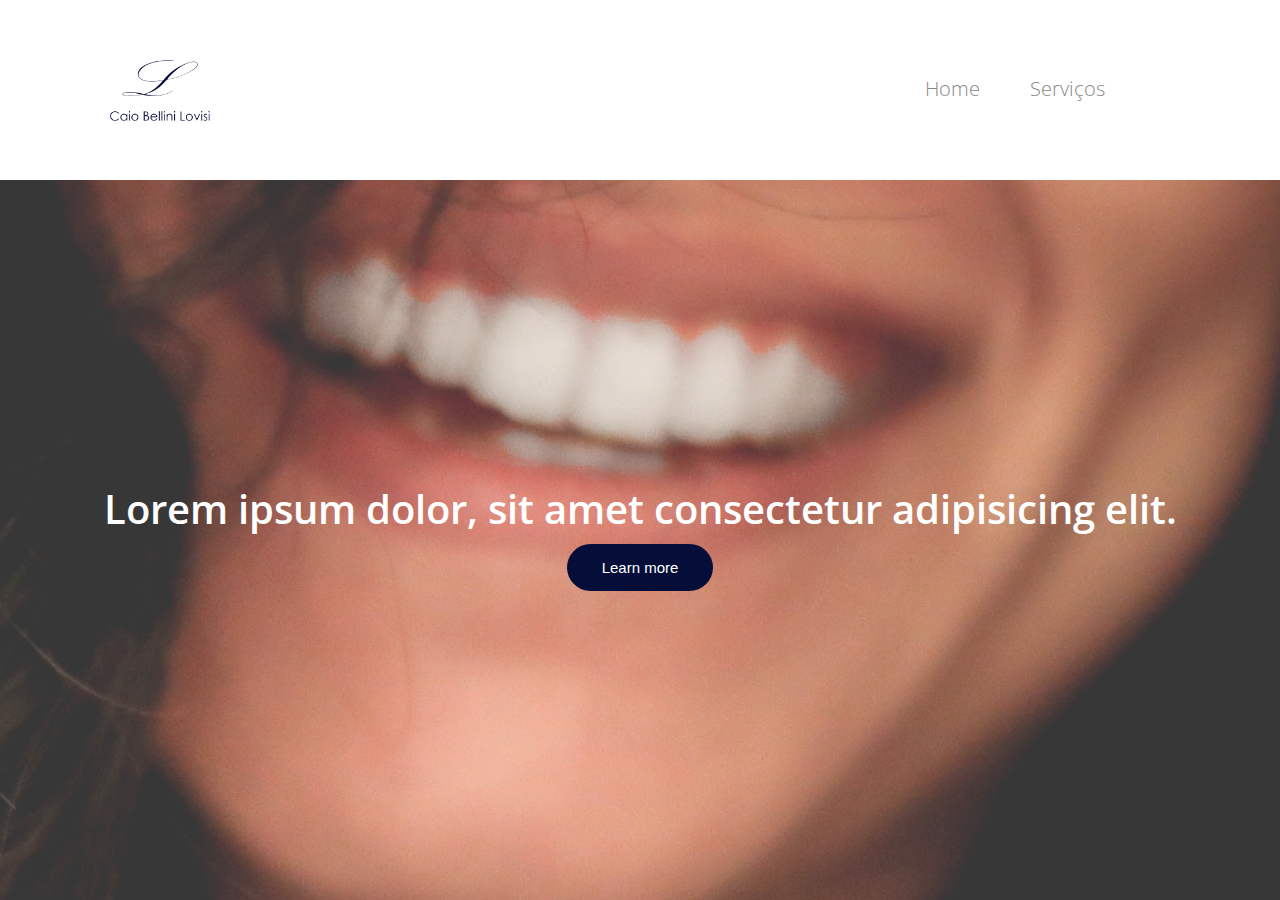
==== index.html @ f71b6f25 "Commit inicial + Seção navbar e hero-image" ====
<!DOCTYPE html>
<html lang="pt-br">

<head>
    <meta charset="UTF-8">
    <meta name="viewport" content="width=device-width, initial-scale=1.0">
    <meta http-equiv="X-UA-Compatible" content="ie=edge">
    <link rel="stylesheet" href="style.css">
    <link href="https://fonts.googleapis.com/css?family=Open+Sans:300,400,600" rel="stylesheet">
    <title>Caio Lovisi</title>
</head>

<body>
    <header class="headerbox">
        <nav class="navbarbox">
            <img class="navbarbox-img" src="./assets/logo.png"
                alt="Logotipo com a letra L escrita com estilo Script, abaixo escrito Caio Bellini Lovisi">
            <ul class="ulbox">
                <li class="ulbox-li">Home</li>
                <li class="ulbox-li">Serviços</li>
            </ul>
        </nav>
        <div class="heroimagebox">
            <h1 class="heroimagebox-h1">Lorem ipsum dolor, sit amet consectetur adipisicing elit.</h1>
            <button class="heroimagebox-button">Learn more</button>
        </div>
    </header>
</body>

</html>
---- style.css ----
@import './reset.css';
:root {
    --main-color: #040E38;
    --font-color: #888888;
    --font-family: "Open Sans", sans-serif;
}
body {
    display: grid;
    grid-template-columns: 1fr 3fr;
    grid-template-rows: 100vh;
    grid-template-areas: 
    "headerbox headerbox"; 
    font-family: var(--font-family);
    color: var(--font-color);
}

.headerbox {
    height: 100%;
    grid-area: headerbox;
    display: grid;
    grid-template-columns: 1fr;
    grid-template-rows: 1fr 4fr;
    grid-template-areas: 
    "navbarbox"
    "heroimagebox"
}

.navbarbox {
    height: 100%;
    grid-area: navbarbox;
    display: grid;
    grid-template-columns: 1fr 3fr;
    grid-template-rows: 1fr;
    grid-template-areas: 
    "logo ulbox"
}

.navbarbox-img {
    grid-area: logo;
    width: 100px;
    display: flex;
    align-self: center;
    justify-self: center;
}

.ulbox {
    height: 100%;
    grid-area: ulbox;
    display: flex;
    align-items: center;
    justify-content: flex-end;
    margin-right: 150px;
}
.ulbox-li {
    margin: 0px 25px;
    cursor: pointer;
    font-weight: 300;
    font-size: 20px;
    transition: border 0.2s;
    border-bottom: 2px solid transparent;
    text-shadow:  #000000;
}
.ulbox-li:hover {
    border-bottom: 2px solid var(--main-color);
}

.heroimagebox {
    height: 100%;
    grid-area: heroimagebox;
    background-image: url('./assets/hero-image.png');
    background-position: bottom right;
    background-size: cover;
    background-repeat: no-repeat;
    display: flex;
    flex-direction: column;
    justify-content: center;
    align-items: center;
}

.heroimagebox-h1 {
    font-weight: 600;
    font-size: 40px;
    color:white;
}

.heroimagebox-button{
    border-radius: 30px;
    padding: 15px 35px;
    background-color: #040e38;
    border:none;
    color:white;
    font-size: 15px;
    outline:none;
    cursor: pointer;
    margin-top: 15px;
  }
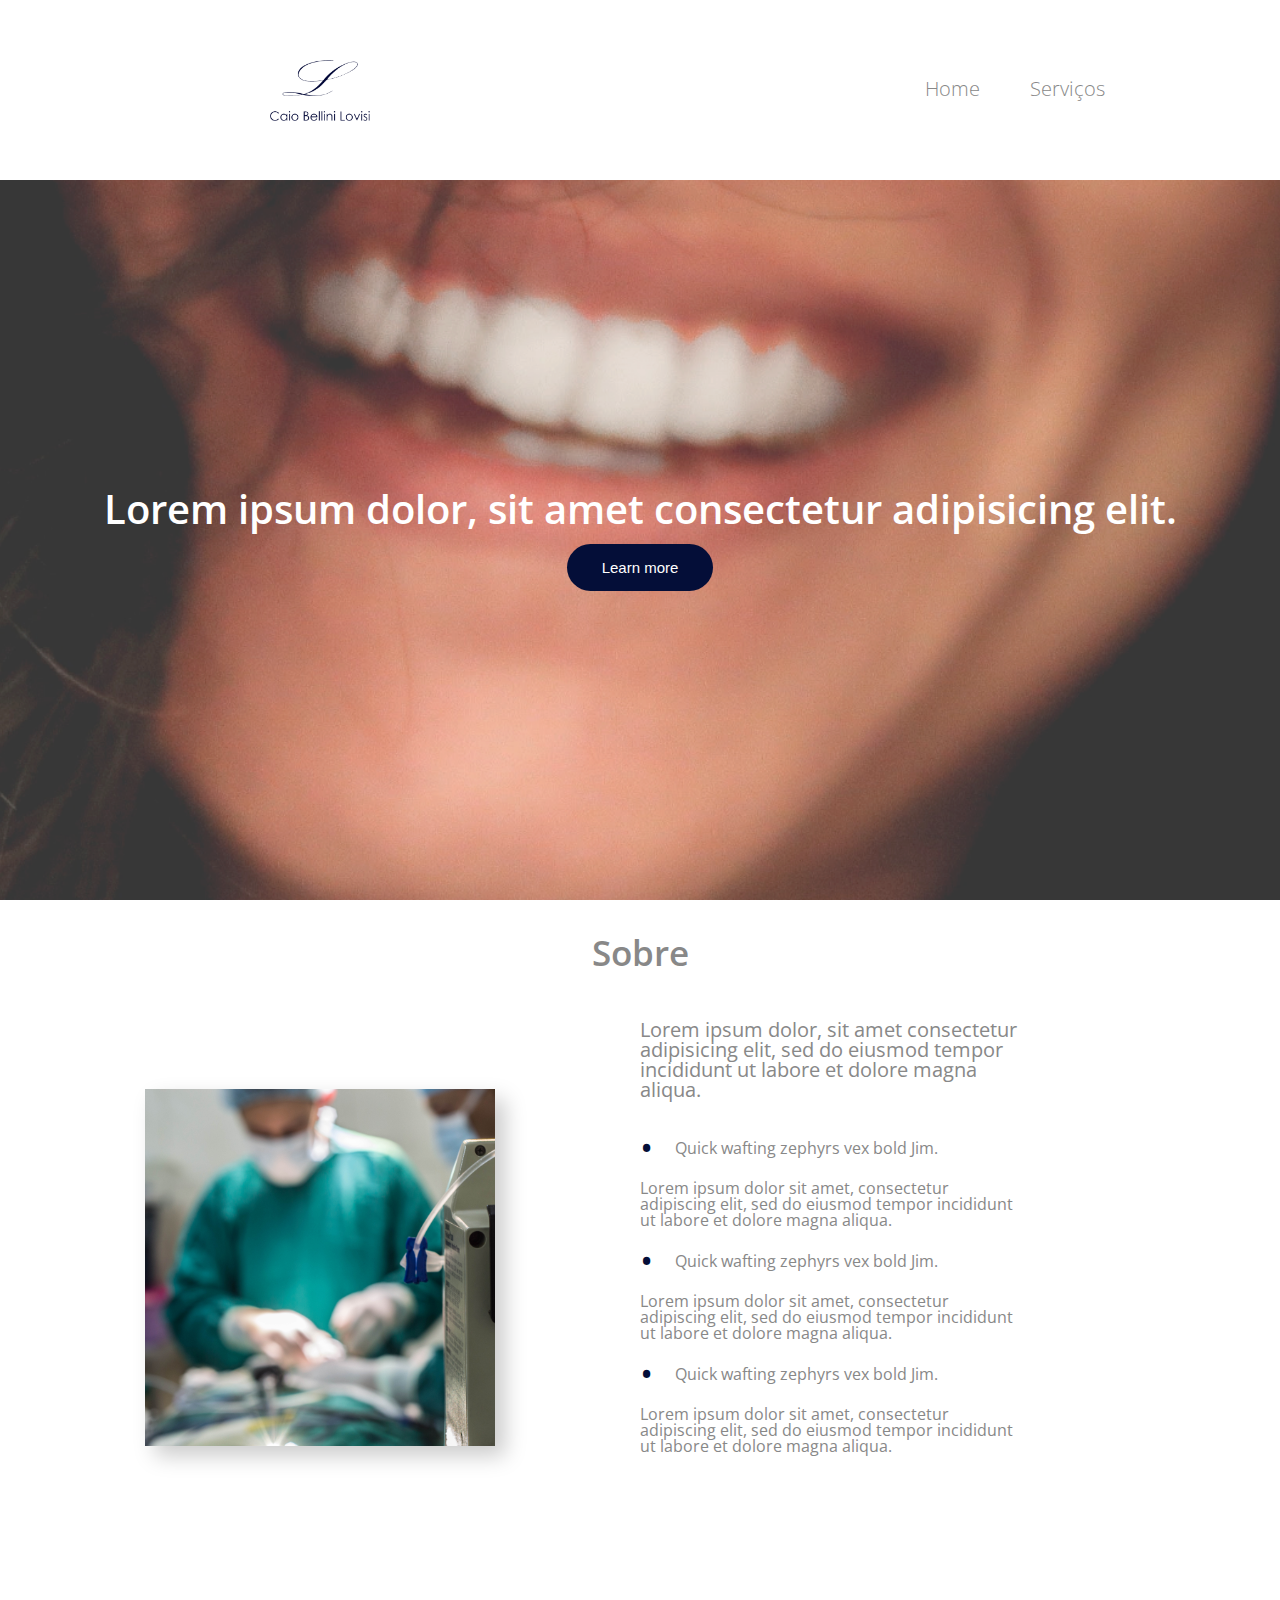
==== commit dae44e73: "Responsividade da seção header + seção about com responsividade" ====
--- a/index.html
+++ b/index.html
@@ -15,9 +15,12 @@
         <nav class="navbarbox">
             <img class="navbarbox-img" src="./assets/logo.png"
                 alt="Logotipo com a letra L escrita com estilo Script, abaixo escrito Caio Bellini Lovisi">
-            <ul class="ulbox">
-                <li class="ulbox-li">Home</li>
-                <li class="ulbox-li">Serviços</li>
+            <a class="navbarbox-toggle open" href="#nav"><img class="navbarbox-hamburger"
+                    src="./assets/hamburger-menu.svg" alt="Menu hamburger"></a>
+            <ul class="navbarbox-ulbox" id="nav">
+                <a class="navbarbox-toggle close" href="#">×</a>
+                <li class="navbarbox-li">Home</li>
+                <li class="navbarbox-li">Serviços</li>
             </ul>
         </nav>
         <div class="heroimagebox">
@@ -25,6 +28,29 @@
             <button class="heroimagebox-button">Learn more</button>
         </div>
     </header>
+    <main class="mainbox">
+        <section class="aboutbox">
+            <h1 class="aboutbox-h1">Sobre</h1>
+            <img class="aboutbox-img" src="./assets/about-image.svg"
+                alt="Cirurgião fazendo uma cirurgia em um paciente.">
+            <div class="textbox">
+                <h2 class="textbox-h2">Lorem ipsum dolor, sit amet consectetur adipisicing elit, sed do eiusmod tempor
+                    incididunt ut labore
+                    et dolore magna aliqua.</h2>
+                <ul class="textbox-ul">
+                    <li class="textbox-li">Quick wafting zephyrs vex bold Jim.</li>
+                    <p class="textbox-p">Lorem ipsum dolor sit amet, consectetur adipiscing elit, sed do eiusmod tempor
+                        incididunt ut labore et dolore magna aliqua.</p>
+                    <li class="textbox-li">Quick wafting zephyrs vex bold Jim.</li>
+                    <p class="textbox-p">Lorem ipsum dolor sit amet, consectetur adipiscing elit, sed do eiusmod tempor
+                        incididunt ut labore et dolore magna aliqua.</p>
+                    <li class="textbox-li">Quick wafting zephyrs vex bold Jim.</li>
+                    <p class="textbox-p">Lorem ipsum dolor sit amet, consectetur adipiscing elit, sed do eiusmod tempor
+                        incididunt ut labore et dolore magna aliqua.</p>
+                </ul>
+            </div>
+        </section>
+    </main>
 </body>
 
 </html>--- a/style.css
+++ b/style.css
@@ -2,20 +2,26 @@
 :root {
     --main-color: #040E38;
     --font-color: #888888;
+    --contrast-color-dark-bg: #ffffff;
+    --shadow-color: #cccccc;
     --font-family: "Open Sans", sans-serif;
 }
 body {
-    display: grid;
-    grid-template-columns: 1fr 3fr;
-    grid-template-rows: 100vh;
-    grid-template-areas: 
-    "headerbox headerbox"; 
+    height: 100%;
+    width: 100%;
+    display: grid;
+    grid-template-columns: 1fr;
+    grid-template-rows: 100vh 280vh;
+    grid-template-areas: 
+    "headerbox"
+    "mainbox"; 
     font-family: var(--font-family);
     color: var(--font-color);
 }
 
 .headerbox {
     height: 100%;
+    width: 100%;
     grid-area: headerbox;
     display: grid;
     grid-template-columns: 1fr;
@@ -27,9 +33,10 @@
 
 .navbarbox {
     height: 100%;
+    width: 100%;
     grid-area: navbarbox;
     display: grid;
-    grid-template-columns: 1fr 3fr;
+    grid-template-columns: 1fr 1fr;
     grid-template-rows: 1fr;
     grid-template-areas: 
     "logo ulbox"
@@ -43,7 +50,7 @@
     justify-self: center;
 }
 
-.ulbox {
+.navbarbox-ulbox {
     height: 100%;
     grid-area: ulbox;
     display: flex;
@@ -51,17 +58,67 @@
     justify-content: flex-end;
     margin-right: 150px;
 }
-.ulbox-li {
+.navbarbox-li {
     margin: 0px 25px;
     cursor: pointer;
     font-weight: 300;
     font-size: 20px;
     transition: border 0.2s;
     border-bottom: 2px solid transparent;
-    text-shadow:  #000000;
-}
-.ulbox-li:hover {
+}
+.navbarbox-li:hover {
     border-bottom: 2px solid var(--main-color);
+}
+
+.navbarbox-toggle{
+    display: flex;
+    align-items: center;
+    justify-content: center;
+}
+.navbarbox-hamburger {
+    width: 50px;
+}
+
+@media only screen and (min-width: 576px) {
+    .navbarbox-toggle {
+        display: none;
+    }
+    
+}
+
+@media only screen and (max-width: 575px) {
+  
+    .navbarbox-ulbox {
+        color: var(--contrast-color-dark-bg);
+        background-color: var(--main-color);
+        transition: transform .3s ease-in-out;
+        position: fixed;
+        width: 100%;
+        right: -200%;
+        flex-direction: column;
+        justify-content: flex-start;
+        align-items: flex-start;
+    }
+  
+    .navbarbox-ulbox:target {     
+        transform: translateX(-125%);
+    }
+
+    .navbarbox-li {
+        margin: 15px 15px;
+        font-size: 35px;
+    }
+  
+    .close {
+        text-align: right;
+        text-decoration: none;
+        font-size: 3em;
+        color: var(--contrast-color-dark-bg);
+        display: flex;
+        justify-self: flex-start;
+        align-self: center
+    }
+  
 }
 
 .heroimagebox {
@@ -80,17 +137,114 @@
 .heroimagebox-h1 {
     font-weight: 600;
     font-size: 40px;
-    color:white;
+    color:var(--contrast-color-dark-bg);
+    text-align: center;
+}
+@media only screen and (max-width: 576px) { 
+    .heroimagebox-h1 {
+        font-size: 35px;
+        margin: 0px 15px;
+    }
 }
 
 .heroimagebox-button{
     border-radius: 30px;
     padding: 15px 35px;
-    background-color: #040e38;
+    background-color: var(--main-color);
     border:none;
-    color:white;
+    color:var(--contrast-color-dark-bg);
     font-size: 15px;
     outline:none;
     cursor: pointer;
     margin-top: 15px;
-  }+}
+
+.mainbox {
+    grid-area: mainbox;
+    display: grid;
+    grid-template-columns: 1fr;
+    grid-template-rows: 1fr 1fr 1fr 1fr;
+    grid-template-areas: 
+    "aboutbox"
+    "treatmentbox"
+    "localbox"
+    "contactbox";
+}
+
+.aboutbox {
+    grid-area: aboutbox;
+    display: grid;
+    grid-template-columns: 1fr 1fr; 
+    grid-template-rows: 1fr 5fr;
+    grid-template-areas: 
+    "title title"
+    "image textbox";
+}
+
+
+
+.aboutbox-h1 {
+    grid-area: title;
+    display: flex;
+    justify-self: center;
+    align-self: center;
+    font-weight: 600;
+    font-size: 35px;
+}
+
+.aboutbox-img {
+    grid-area: image;
+    width: 350px;
+    display: flex;
+    align-self: center;
+    justify-self: center;
+    box-shadow: 10px 10px 20px var(--shadow-color);
+}
+
+.textbox {
+    width: 60%;
+    grid-area: textbox;
+    display: flex;
+    align-content: center;
+    justify-items: center;
+    flex-direction: column;
+}
+.textbox-h2 {
+    font-size: 20px;
+    margin: 15px 0px;
+}
+
+.textbox-ul {
+    display: flex;
+    align-content: center;
+    justify-items: center;
+    flex-direction: column;
+    list-style: none;
+}
+.textbox-li {
+    margin: 15px 0px;
+    display: flex;
+    align-items: center;
+    justify-self: flex-end;
+}
+.textbox-li::before {
+    content: "•";
+    width: 1em;
+    font-size: 35px;
+    color: var(--main-color);
+}
+
+@media only screen and (max-width: 576px) { 
+    .aboutbox {
+        grid-template-columns: 1fr;
+        grid-template-rows: 1fr 3fr 3fr;
+        grid-template-areas: 
+        "title"
+        "image"
+        "textbox";
+    }
+    .textbox {
+        width: auto;
+        margin: 0px 30px;
+    }
+}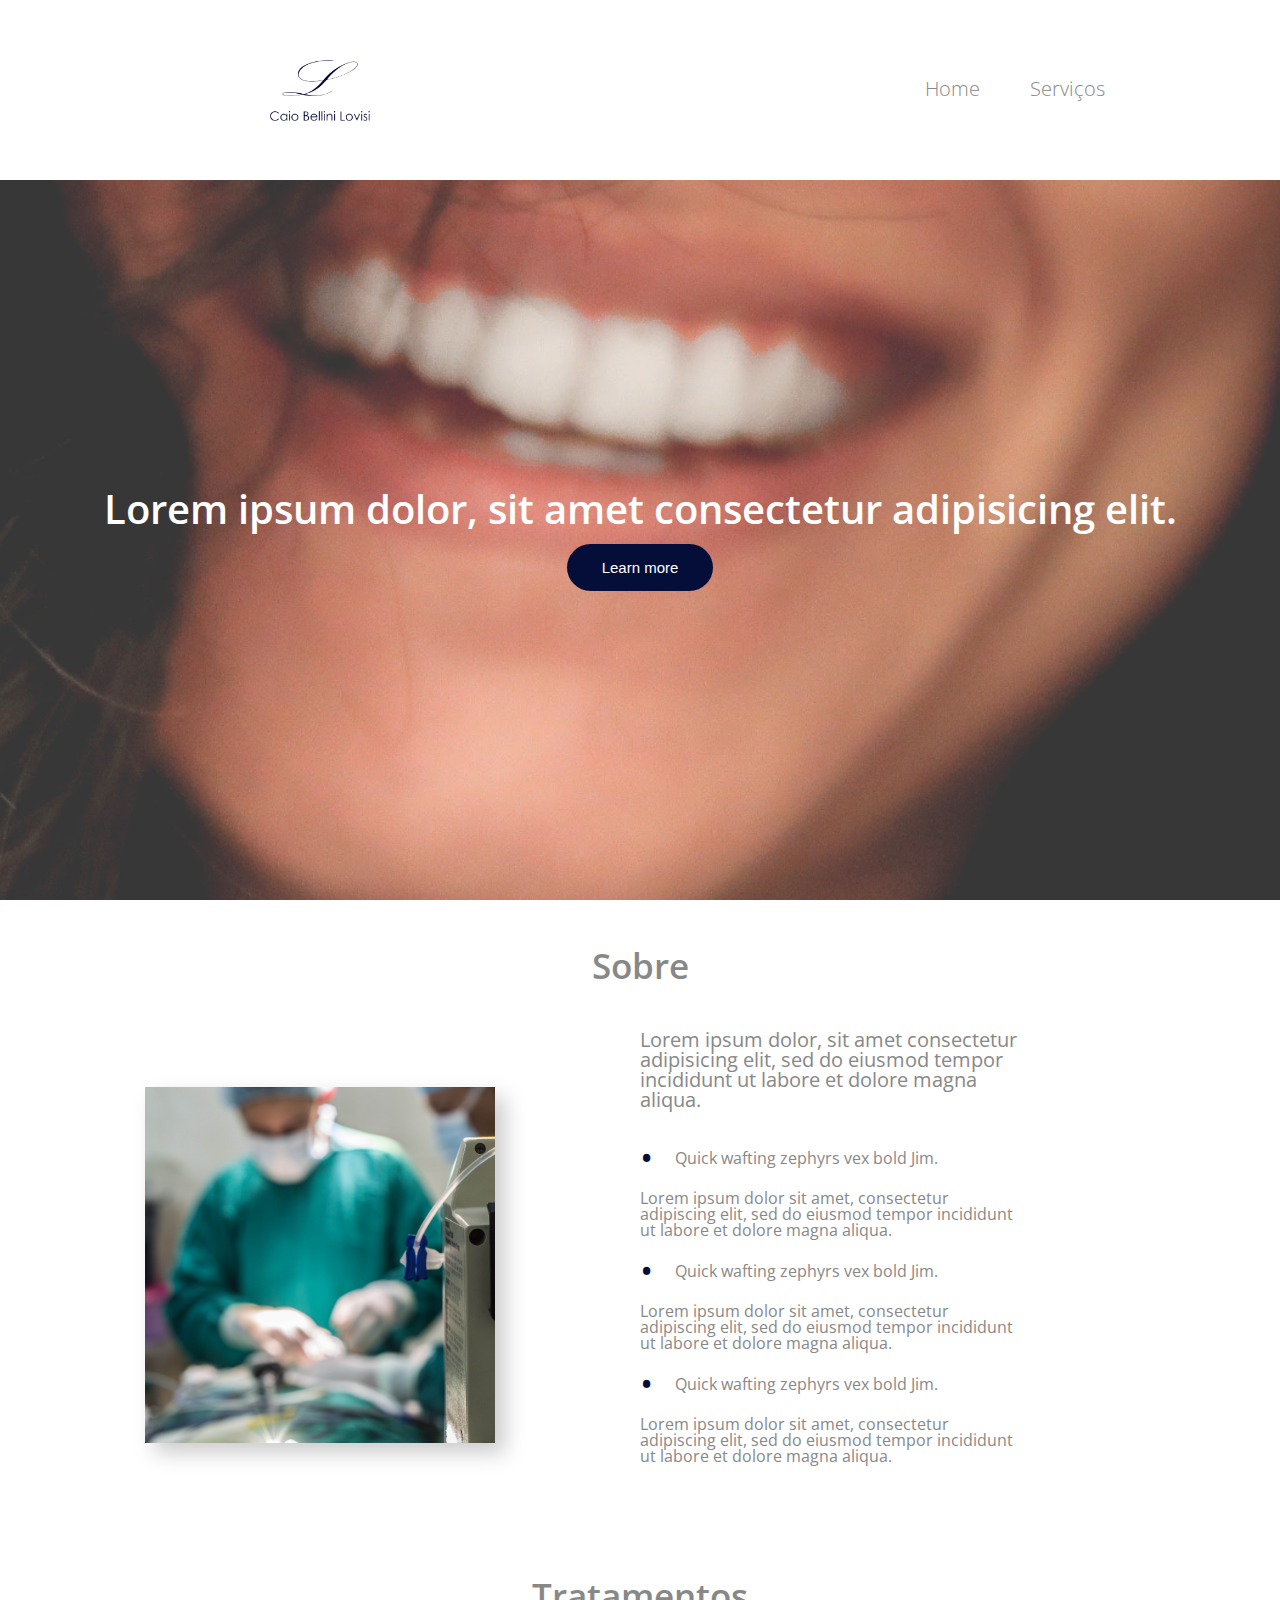
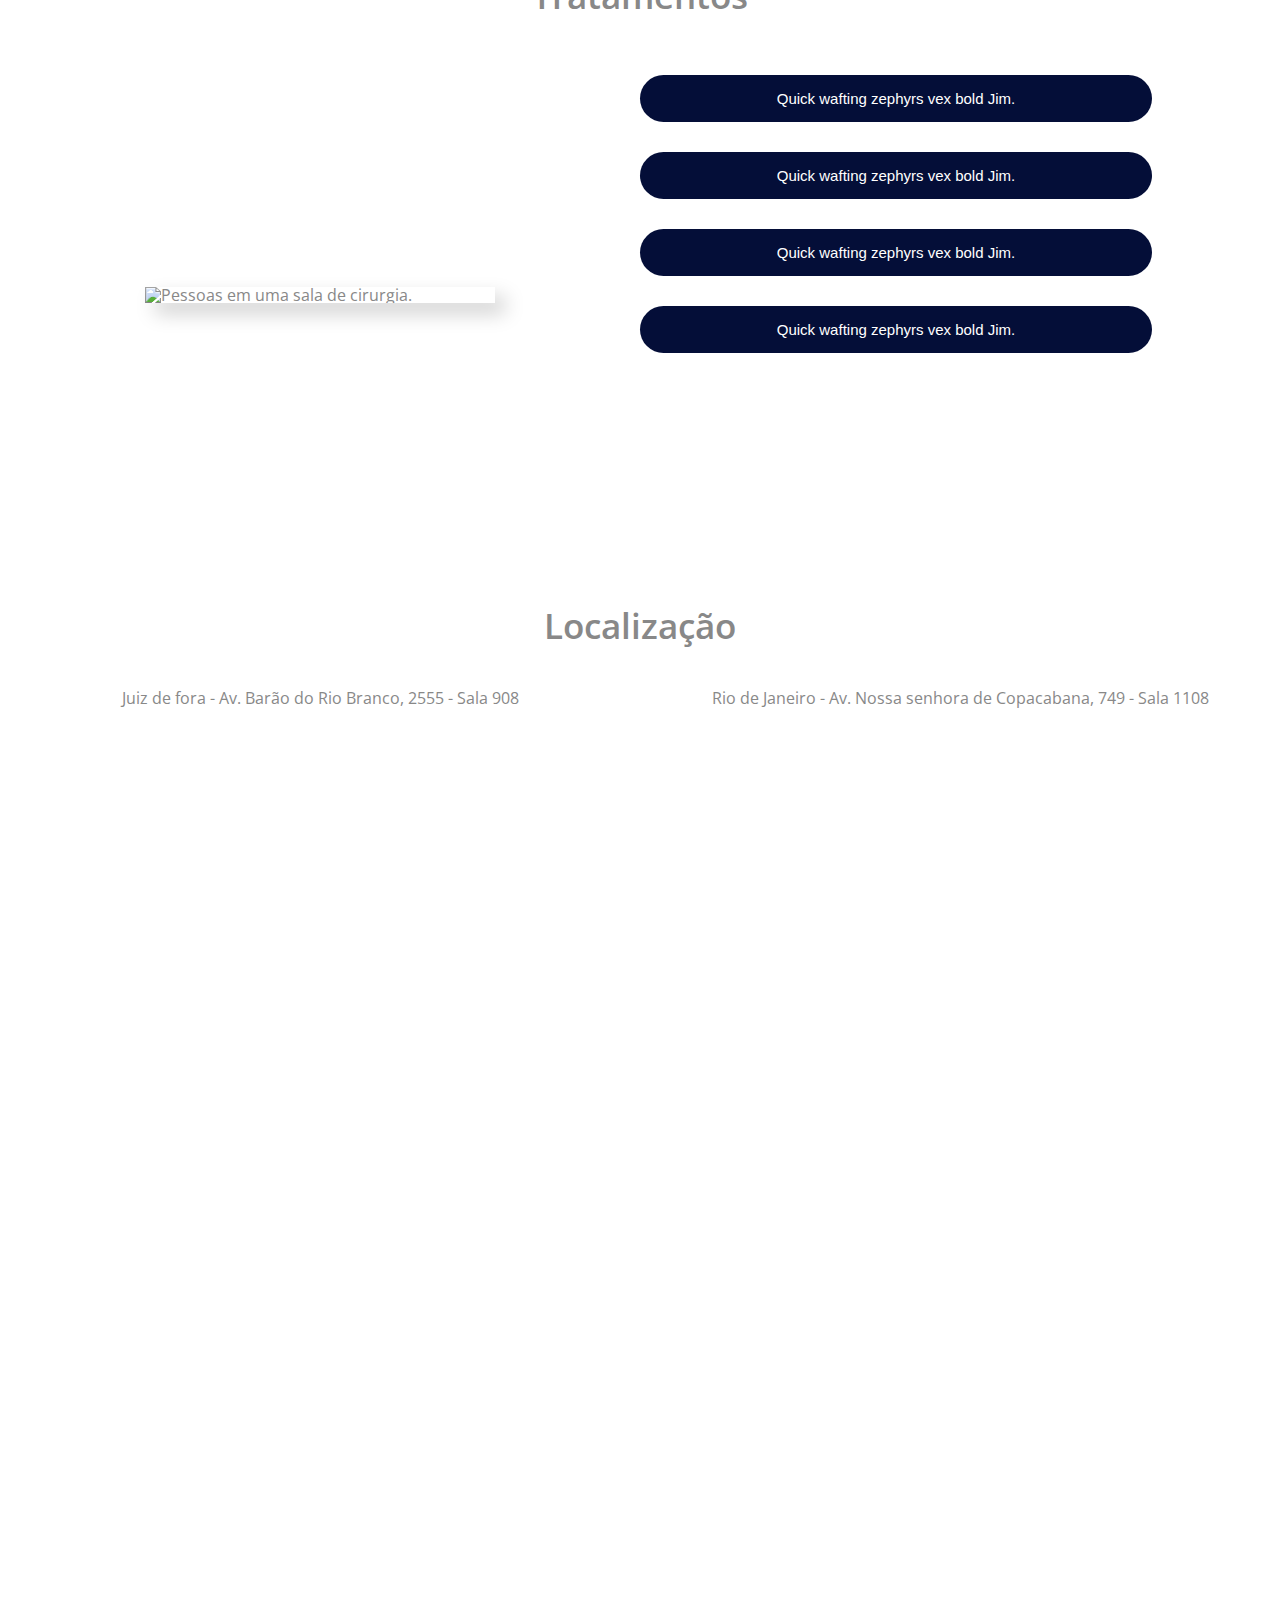
==== commit c5f6d93f: "Seção treatment e local com responsividade" ====
--- a/index.html
+++ b/index.html
@@ -25,13 +25,13 @@
         </nav>
         <div class="heroimagebox">
             <h1 class="heroimagebox-h1">Lorem ipsum dolor, sit amet consectetur adipisicing elit.</h1>
-            <button class="heroimagebox-button">Learn more</button>
+            <button class="main-button">Learn more</button>
         </div>
     </header>
     <main class="mainbox">
         <section class="aboutbox">
-            <h1 class="aboutbox-h1">Sobre</h1>
-            <img class="aboutbox-img" src="./assets/about-image.svg"
+            <h1 class="title-h1 aboutbox-h1">Sobre</h1>
+            <img class="aboutbox-img img" src="./assets/about-image.svg"
                 alt="Cirurgião fazendo uma cirurgia em um paciente.">
             <div class="textbox">
                 <h2 class="textbox-h2">Lorem ipsum dolor, sit amet consectetur adipisicing elit, sed do eiusmod tempor
@@ -50,6 +50,35 @@
                 </ul>
             </div>
         </section>
+        <section class="treatmentbox">
+            <h1 class="title-h1 treatmentbox-h1">Tratamentos</h1>
+            <img class="treatmentbox-img img" src="./assets/treatment-image.svg" alt="Pessoas em uma sala de cirurgia.">
+            <div class="treatmentbox-buttonbox">
+                <button class="main-button treatmentbox-button">Quick wafting zephyrs vex bold Jim.</button>
+                <button class="main-button treatmentbox-button">Quick wafting zephyrs vex bold Jim.</button>
+                <button class="main-button treatmentbox-button">Quick wafting zephyrs vex bold Jim.</button>
+                <button class="main-button treatmentbox-button">Quick wafting zephyrs vex bold Jim.</button>
+            </div>
+        </section>
+        <section class="localbox">
+            <h1 class="title-h1 localbox-h1">Localização</h1>
+            <div class="jfbox">
+                <p class="map-title jfbox-title">Juiz de fora - Av. Barão do Rio Branco, 2555 - Sala 908</p>
+                <iframe class="localbox-map jfbox-map"
+                    src="https://www.google.com/maps/embed?pb=!1m18!1m12!1m3!1d3705.4102189838454!2d-43.35086538505485!3d-21.
+            764378985604484!2m3!1f0!2f0!3f0!3m2!1i1024!2i768!4f13.1!3m3!1m2!1s0x989b5fdf16f4bf%3A0x154ef1056053ad8e!2sAv.+Bar
+            %C3%A3o+do+Rio+Branco%2C+2555+-+Centro%2C+Juiz+de+Fora+-+MG%2C+36016-200!5e0!3m2!1spt-BR!2sbr!4v1548702657939" frame-border="0"
+                    allowfullscreen></iframe>
+            </div>
+            <div class="rjbox">
+                <p class="map-title rjbox-title">Rio de Janeiro - Av. Nossa senhora de Copacabana, 749 - Sala 1108</p>
+                <iframe class="localbox-map rjbox-map"
+                    src="https://www.google.com/maps/embed?pb=!1m18!1m12!1m3!1d3673.393323562038!2d-43.189844185033216!3d-22.
+            97255968497829!2m3!1f0!2f0!3f0!3m2!1i1024!2i768!4f13.1!3m3!1m2!1s0x9bd5443f6348dd%3A0x7080c95ec391fb77!2sAv.+Nossa+Sr
+            a.+de+Copacabana%2C+749+-+Copacabana%2C+Rio+de+Janeiro+-+RJ%2C+22010-121!5e0!3m2!1spt-BR!2sbr!4v1548702597115" frame-border="0"
+                    allowfullscreen></iframe>
+            </div>
+        </section>
     </main>
 </body>
 
--- a/style.css
+++ b/style.css
@@ -147,7 +147,7 @@
     }
 }
 
-.heroimagebox-button{
+.main-button{
     border-radius: 30px;
     padding: 15px 35px;
     background-color: var(--main-color);
@@ -177,14 +177,15 @@
     grid-template-columns: 1fr 1fr; 
     grid-template-rows: 1fr 5fr;
     grid-template-areas: 
-    "title title"
-    "image textbox";
-}
-
-
+    "aboutbox-title aboutbox-title"
+    "aboutbox-image aboutbox-textbox";
+}
 
 .aboutbox-h1 {
-    grid-area: title;
+    grid-area: aboutbox-title;
+}
+
+.title-h1 {
     display: flex;
     justify-self: center;
     align-self: center;
@@ -193,7 +194,9 @@
 }
 
 .aboutbox-img {
-    grid-area: image;
+    grid-area: aboutbox-image;
+}
+.img {
     width: 350px;
     display: flex;
     align-self: center;
@@ -203,7 +206,7 @@
 
 .textbox {
     width: 60%;
-    grid-area: textbox;
+    grid-area: aboutbox-textbox;
     display: flex;
     align-content: center;
     justify-items: center;
@@ -239,12 +242,115 @@
         grid-template-columns: 1fr;
         grid-template-rows: 1fr 3fr 3fr;
         grid-template-areas: 
-        "title"
-        "image"
-        "textbox";
+        "aboutbox-title"
+        "aboutbox-image"
+        "aboutbox-textbox";
     }
     .textbox {
         width: auto;
         margin: 0px 30px;
     }
-}+}
+section {
+    margin: 15px 0px;
+}
+
+.treatmentbox {
+    grid-area: treatmentbox;
+    display: grid;
+    grid-template-columns: 1fr 1fr; 
+    grid-template-rows: 1fr 5fr;
+    grid-template-areas: 
+    "treatmentbox-title treatmentbox-title"
+    "treatmentbox-img treatmentbox-buttonbox";
+}
+
+.treatmentbox-h1 {
+    grid-area: treatmentbox-title;
+}
+
+.treatmentbox-img {
+    grid-area: treatmentbox-img;
+}
+
+.treatmentbox-buttonbox {
+    margin-top: 15px;
+    grid-area: treatmentbox-buttonbox;
+    display: flex;
+    justify-content: flex-start;
+    align-items: flex-start;
+    flex-direction: column;
+}
+.treatmentbox-button{
+    margin: 15px 0px;
+    width: 80%;
+}
+@media only screen and (max-width: 576px) { 
+    .treatmentbox {
+        grid-template-columns: 1fr ; 
+        grid-template-rows: 1fr 3fr 3fr;
+        grid-template-areas: 
+        "treatmentbox-title"
+        "treatmentbox-img"
+        "treatmentbox-buttonbox";
+    }
+    .treatmentbox-buttonbox {
+        justify-content: center;
+        align-items: center;
+    }
+    .treatmentbox-button {
+        width: auto;
+    }
+}
+.localbox {
+    display: grid;
+    grid-template-columns: 1fr 1fr;
+    grid-template-rows: 1fr 5fr;
+    grid-template-areas: 
+    "localbox-title localbox-title"
+    "localbox-jf localbox-rj";
+}
+@media only screen and (max-width: 576px) { 
+    .localbox {
+        grid-template-columns: 1fr ;
+        grid-template-rows: 1fr 3fr 3fr;
+        grid-template-areas: 
+        "localbox-title"
+        "localbox-jf"
+        "localbox-rj";
+    }
+    .map-title {
+        margin: 45px;
+    }
+}
+
+
+.localbox-h1 {
+    grid-area: localbox-title;
+}
+
+.jfbox {
+    grid-area: localbox-jf;
+    display: flex;
+    align-items: center;
+    justify-content: center;
+    flex-direction: column;
+}
+
+.localbox-map {
+    width: 80%;
+    height: 100%;
+}
+
+.map-title {
+    margin: 15px 0px;
+}
+
+.rjbox {
+    grid-area: localbox-rj;
+    display: flex;
+    align-items: center;
+    justify-content: center;
+    flex-direction: column;
+}
+
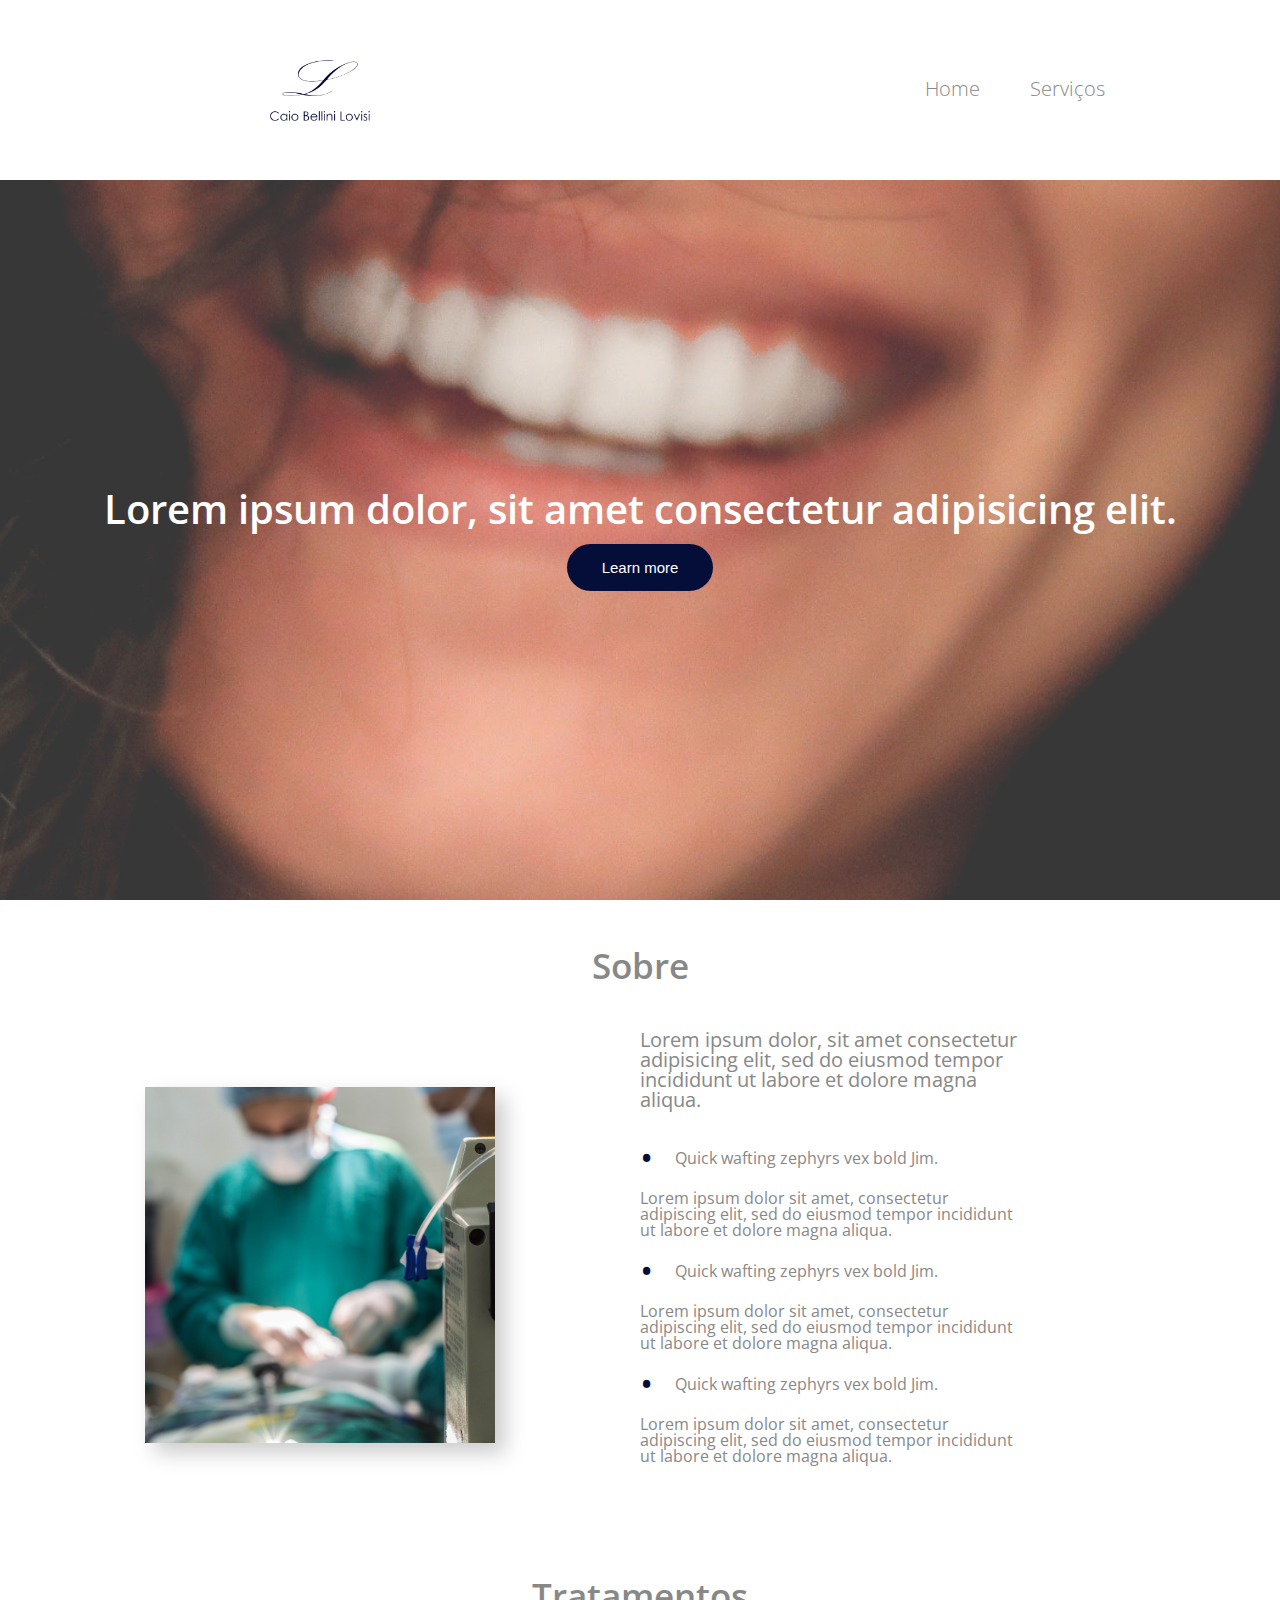
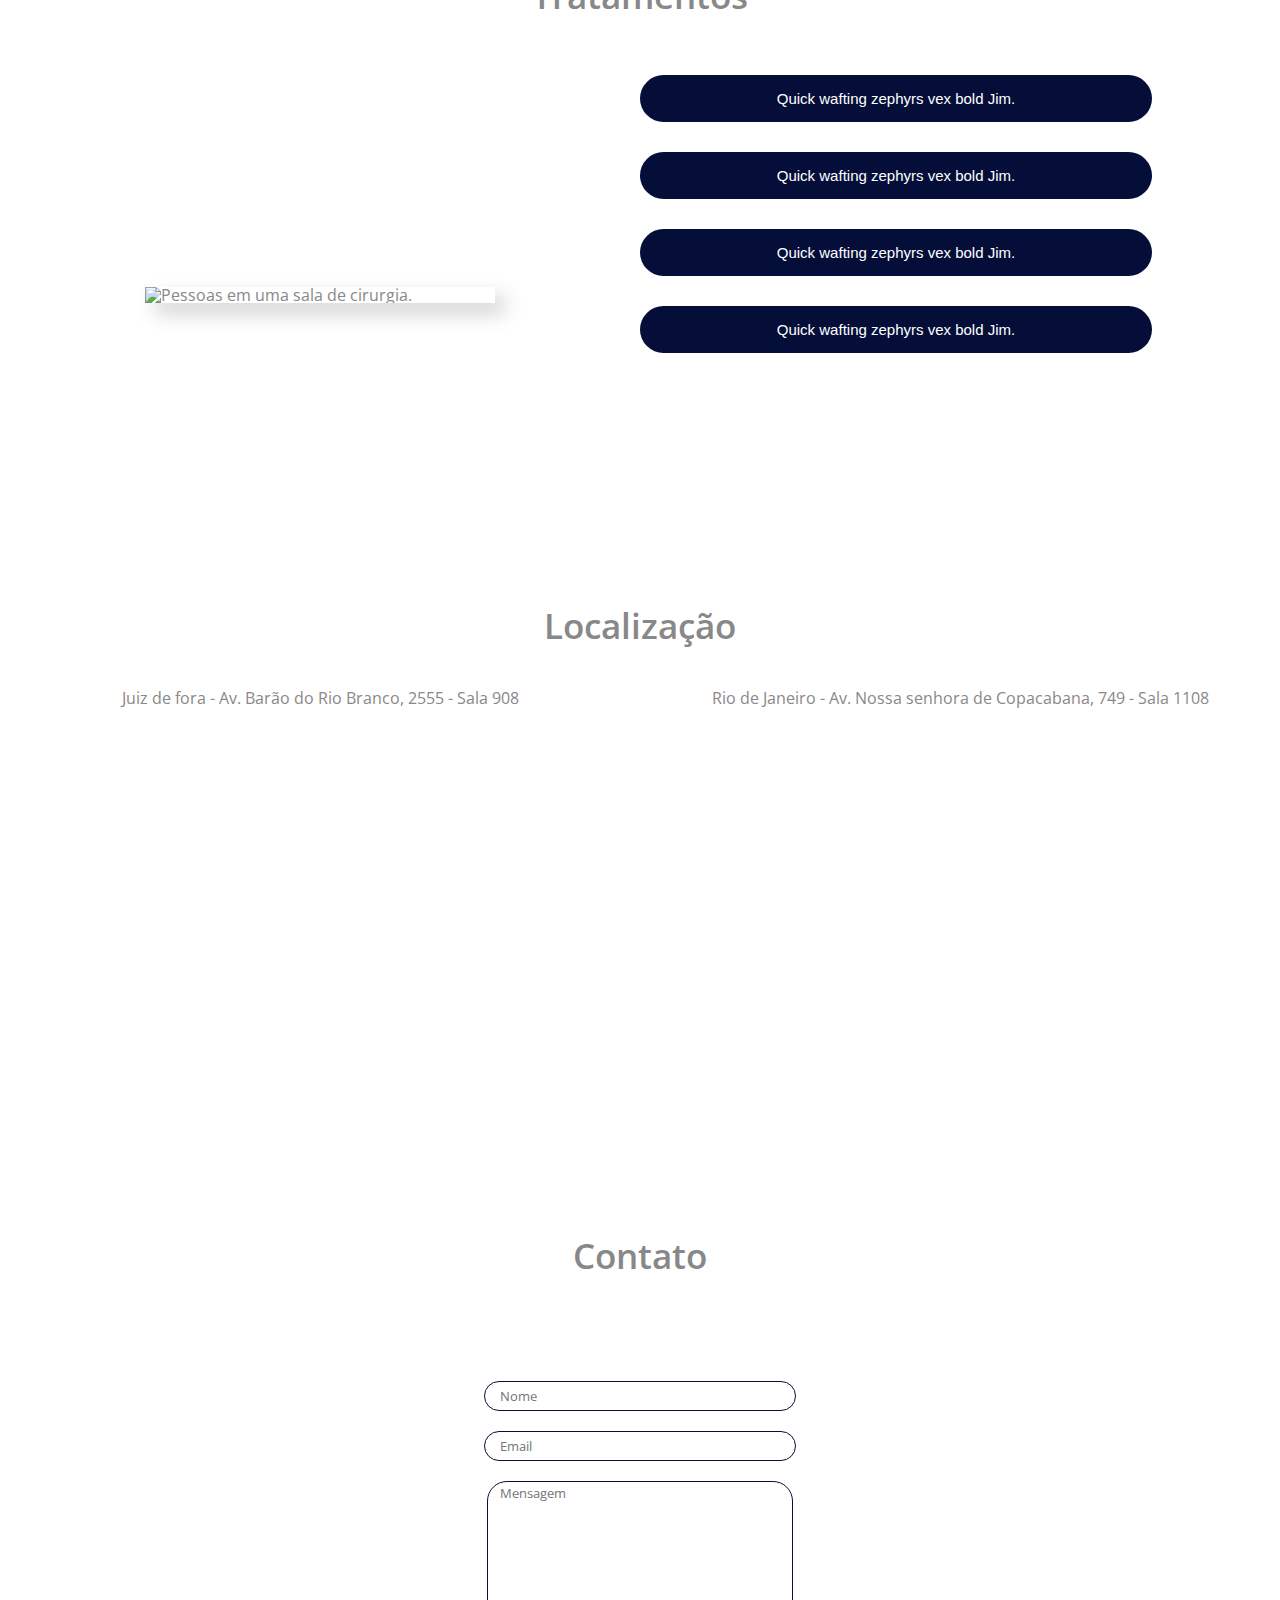
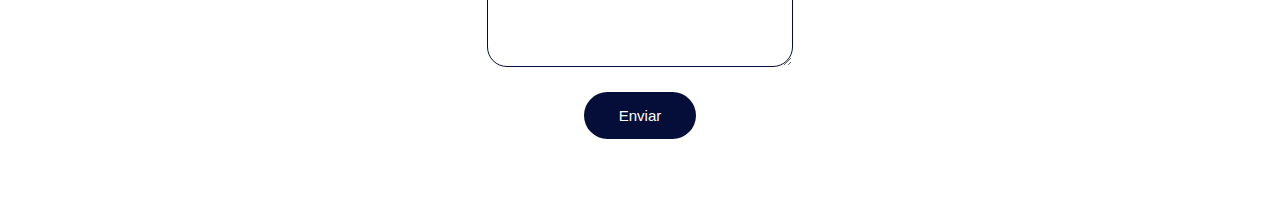
==== commit b27b9cbd: "Seção contact com responsividade" ====
--- a/index.html
+++ b/index.html
@@ -79,6 +79,16 @@
                     allowfullscreen></iframe>
             </div>
         </section>
+        <section class="contactbox">
+            <h1 class="title-h1 contactbox-h1">Contato</h1>
+            <form class="contactbox-form">
+                <input class="contactbox-input" placeholder="Nome" type="text" name="" id="">
+                <input class="contactbox-input" placeholder="Email" type="text" name="" id="">
+                <textarea class="contactbox-textarea" placeholder="Mensagem" name="" id="" cols="30"
+                    rows="10"></textarea>
+                <button class="main-button contactbox-button">Enviar</button>
+            </form>
+        </section>
     </main>
 </body>
 
--- a/style.css
+++ b/style.css
@@ -303,6 +303,7 @@
     }
 }
 .localbox {
+    grid-area: localbox;
     display: grid;
     grid-template-columns: 1fr 1fr;
     grid-template-rows: 1fr 5fr;
@@ -354,3 +355,35 @@
     flex-direction: column;
 }
 
+.contactbox {
+    grid-area: contactbox;
+    display: grid;
+    grid-template-columns: 1fr;
+    grid-template-rows: 1fr 5fr;
+    grid-template-areas: 
+    "contactbox-title"
+    "contactbox-form";
+}
+.contactbox-h1 {
+    grid-area: contactbox-title;
+}
+
+.contactbox-form {
+    grid-area: contactbox-form;
+    display: flex;
+    justify-content: center;
+    align-items: center;
+    flex-direction: column;
+}
+.contactbox-input {
+    padding: 5px;
+}
+.contactbox-input, .contactbox-textarea {
+    margin: 10px 0px;
+    width: 300px;
+    border-radius: 20px;
+    border: 1px solid var(--main-color);
+    text-indent: 10px;
+    outline: none;
+    font-family: var(--font-family);
+}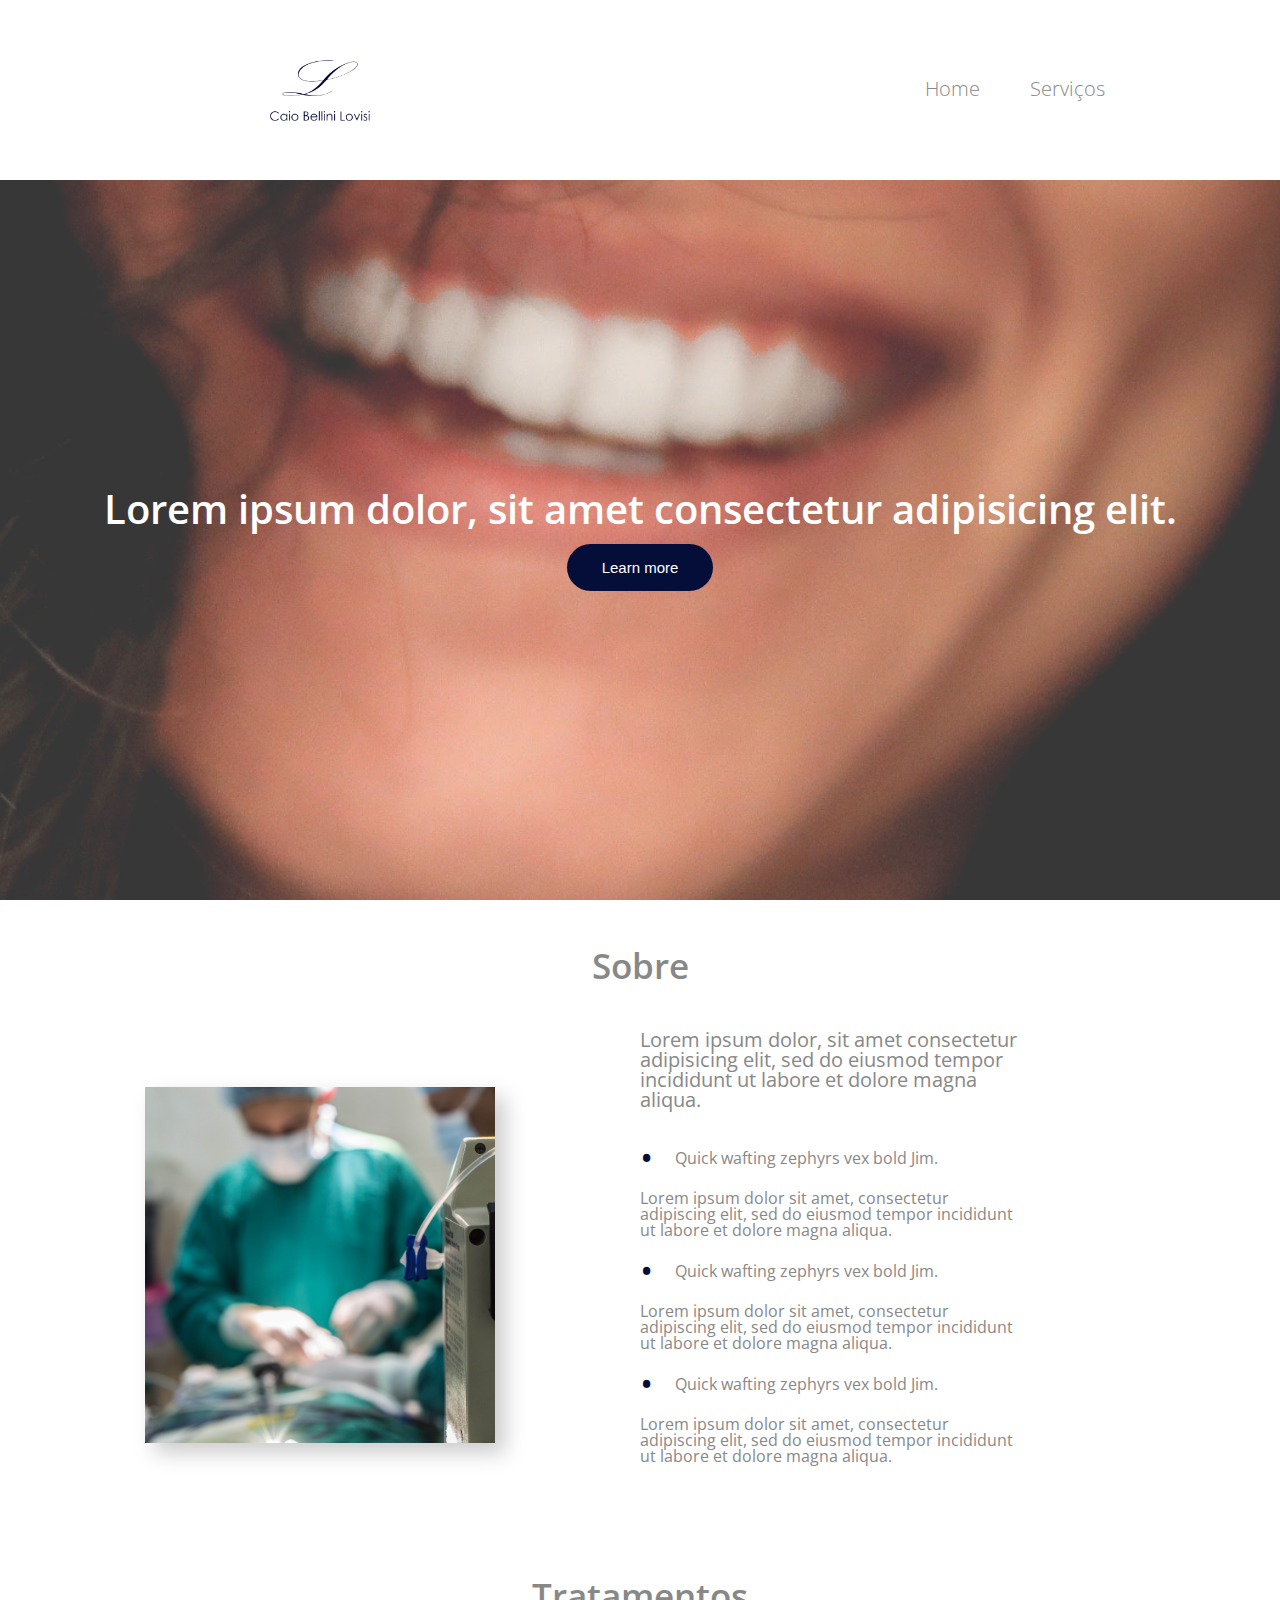
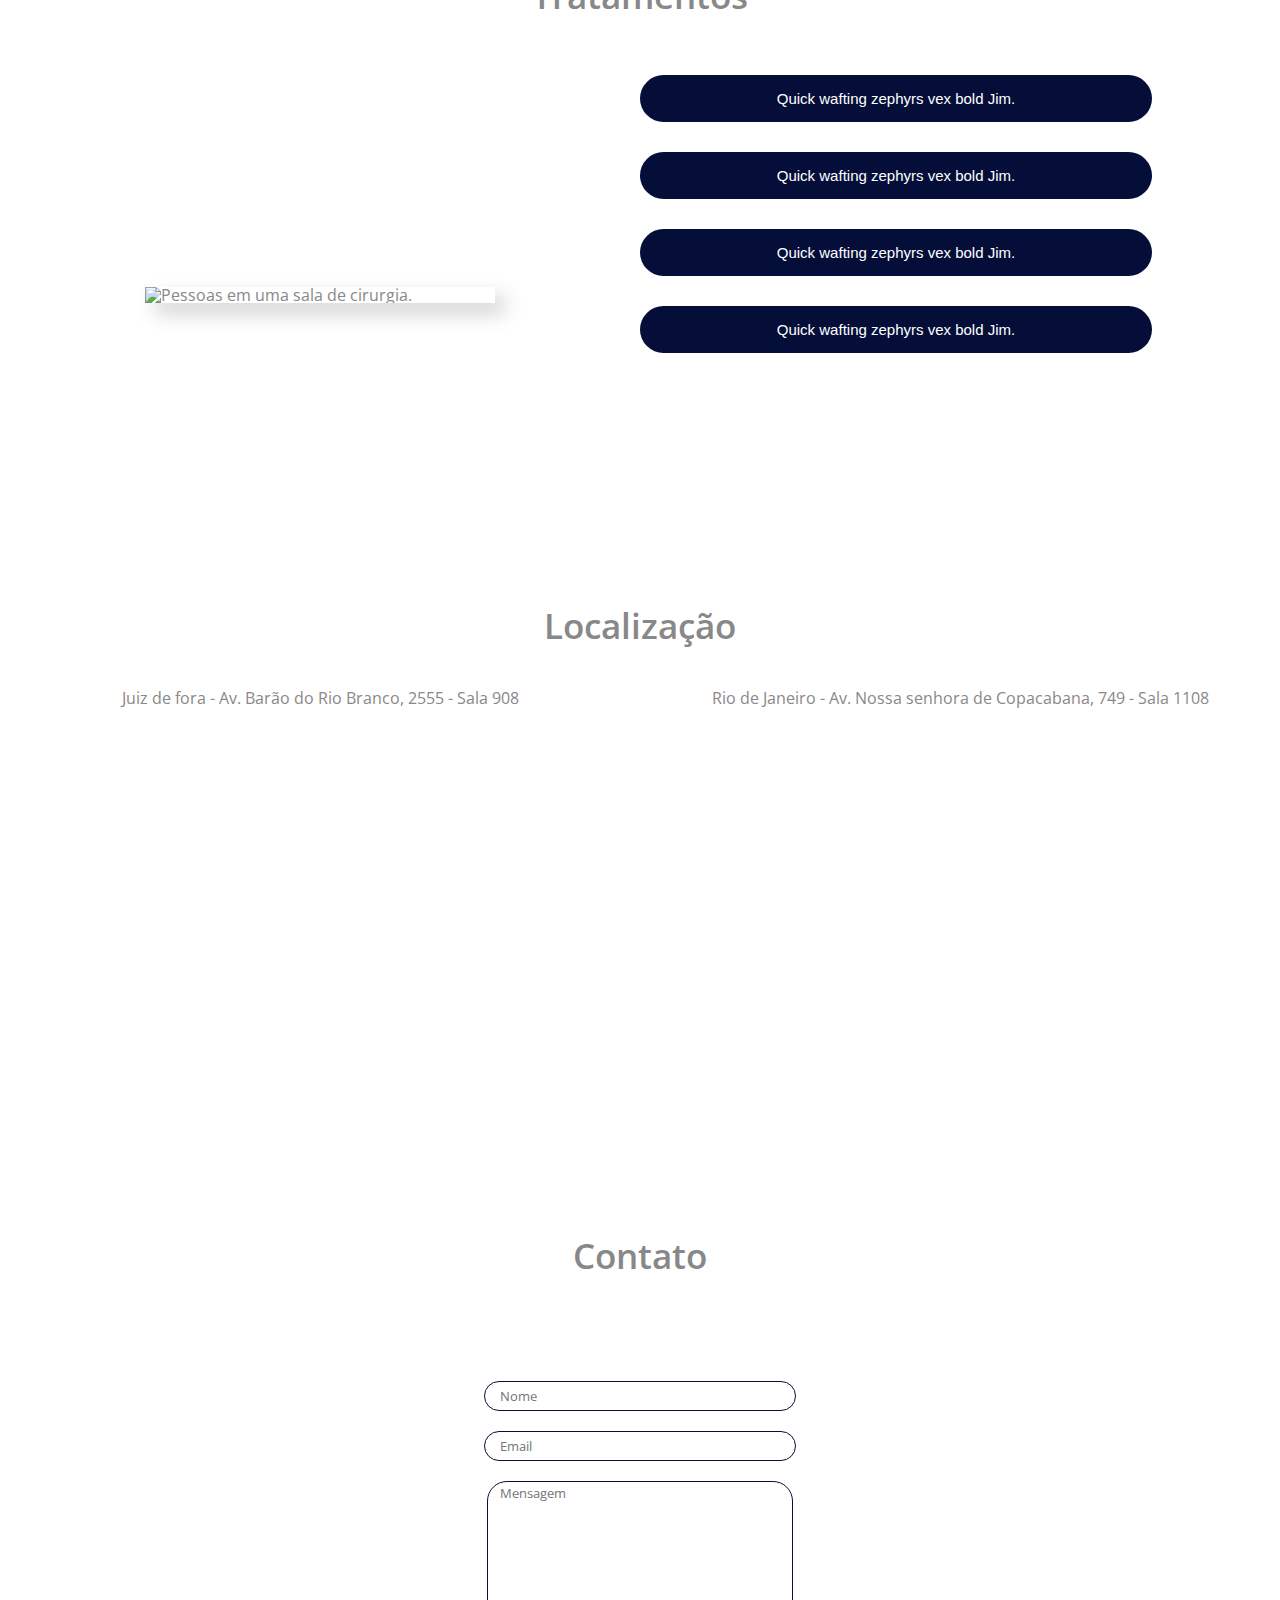
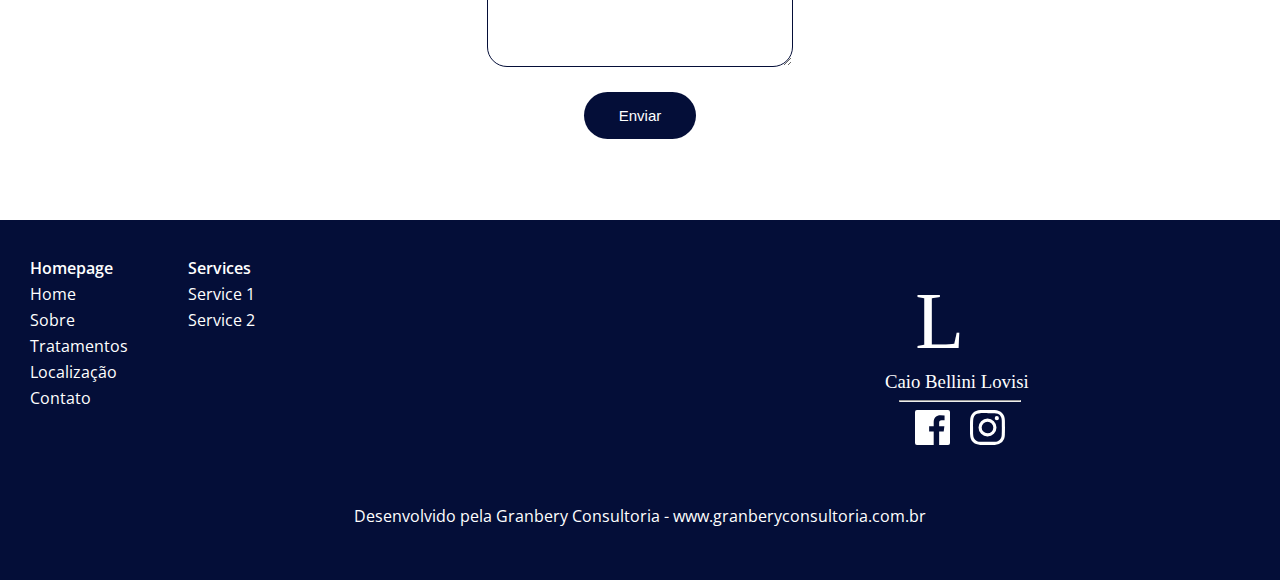
==== commit 7bdd74e4: "Seção footer + responsividade" ====
--- a/index.html
+++ b/index.html
@@ -90,6 +90,33 @@
             </form>
         </section>
     </main>
+    <footer class="footerbox">
+        <div class="footerbox-sitemap">
+            <ul class="footerbox-homepage">
+                <li class="footerbox-li">Homepage</li>
+                <li class="footerbox-li">Home</li>
+                <li class="footerbox-li">Sobre</li>
+                <li class="footerbox-li">Tratamentos</li>
+                <li class="footerbox-li">Localização</li>
+                <li class="footerbox-li">Contato</li>
+            </ul>
+            <ul class="footerbox-services">
+                <li class="footerbox-li">Services</li>
+                <li class="footerbox-li">Service 1</li>
+                <li class="footerbox-li">Service 2</li>
+            </ul>
+        </div>
+        <div class="footerbox-social">
+            <img class="footerbox-img" src="./assets/logo-branca.svg"
+                alt="Logotipo com a letra L escrita com estilo Script, abaixo escrito Caio Bellini Lovisi">
+            <hr class="footerbox-hr">
+            <div class="footerbox-social-icons">
+                <img class="socialicon" src="./assets/facebook.svg" alt="Logo do Facebook">
+                <img class="socialicon" src="./assets/instagram.svg" alt="Logo do Instagram">
+            </div>
+        </div>
+        <p class="footerbox-copyright">Desenvolvido pela Granbery Consultoria - www.granberyconsultoria.com.br</p>
+    </footer>
 </body>
 
 </html>--- a/style.css
+++ b/style.css
@@ -11,13 +11,21 @@
     width: 100%;
     display: grid;
     grid-template-columns: 1fr;
-    grid-template-rows: 100vh 280vh;
+    grid-template-rows: 100vh 280vh 40vh;
     grid-template-areas: 
     "headerbox"
-    "mainbox"; 
+    "mainbox"
+    "footerbox"; 
     font-family: var(--font-family);
     color: var(--font-color);
 }
+
+@media only screen and (max-width: 576px) {
+    body {
+        grid-template-rows: 100vh 500vh 80vh;
+    }
+}
+
 
 .headerbox {
     height: 100%;
@@ -105,7 +113,7 @@
     }
 
     .navbarbox-li {
-        margin: 15px 15px;
+        margin: 15px 25px;
         font-size: 35px;
     }
   
@@ -160,6 +168,7 @@
 }
 
 .mainbox {
+    height: 100%;
     grid-area: mainbox;
     display: grid;
     grid-template-columns: 1fr;
@@ -169,6 +178,13 @@
     "treatmentbox"
     "localbox"
     "contactbox";
+}
+
+
+@media only screen and (max-width: 576px) { 
+    .mainbox {
+        grid-template-rows: 3fr 3fr 3fr 1fr;
+    }
 }
 
 .aboutbox {
@@ -322,6 +338,7 @@
     }
     .map-title {
         margin: 45px;
+        text-align: center;
     }
 }
 
@@ -386,4 +403,99 @@
     text-indent: 10px;
     outline: none;
     font-family: var(--font-family);
+}
+.footerbox {
+    height: 100%;
+    grid-area: footerbox;
+    background-color: var(--main-color);
+    display: grid;
+    grid-template-columns: 1fr 1fr;
+    grid-template-rows: 4fr 1fr;
+    grid-template-areas:
+    "footerbox-sitemap footerbox-social"
+    "footerbox-copyright footerbox-copyright";
+}
+
+@media only screen and (max-width: 576px) { 
+    .footerbox {
+        grid-template-columns: 1fr ;
+        grid-template-rows: 3fr 3fr 1fr;
+        grid-template-areas:
+        "footerbox-sitemap"
+        "footerbox-social"
+        "footerbox-copyright";
+    }
+}
+
+.footerbox-sitemap {
+    grid-area: footerbox-sitemap;
+    display: flex;
+    justify-content: flex-start;
+    margin: 30px;
+}
+
+
+.footerbox-services {
+    margin-left: 60px;
+    
+}
+.footerbox-services > :first-child {
+    font-weight: 600;
+}
+
+.footerbox-homepage > :first-child {
+    font-weight: 600;
+}
+
+.footerbox-li {
+    color: var(--contrast-color-dark-bg);
+    margin: 10px 0px;
+}
+
+.footerbox-social {
+    grid-area: footerbox-social;
+    display: flex;
+    flex-direction: column;
+    justify-content: center;
+    align-items: center;
+}
+
+.footerbox-img {
+    width: 150px;
+}
+
+.footerbox-hr {
+    width: 120px;
+}
+
+.footerbox-social-icons {
+    display: flex;
+    justify-content: center;
+    align-items: center;
+}
+
+.socialicon {
+    width: 35px;
+    margin: 0px 10px;
+}
+
+.footerbox-copyright {
+    grid-area: footerbox-copyright;
+    color: var(--contrast-color-dark-bg);
+    display: flex;
+    justify-content: center;
+    align-content: center;
+}
+
+@media only screen and (max-width: 576px) { 
+    .footerbox-sitemap {
+        justify-content: center;
+    }
+    .footerbox-social {
+        justify-content: flex-start;
+    }
+    .footerbox-copyright {
+        font-size: 16px;
+        text-align: center;
+    }
 }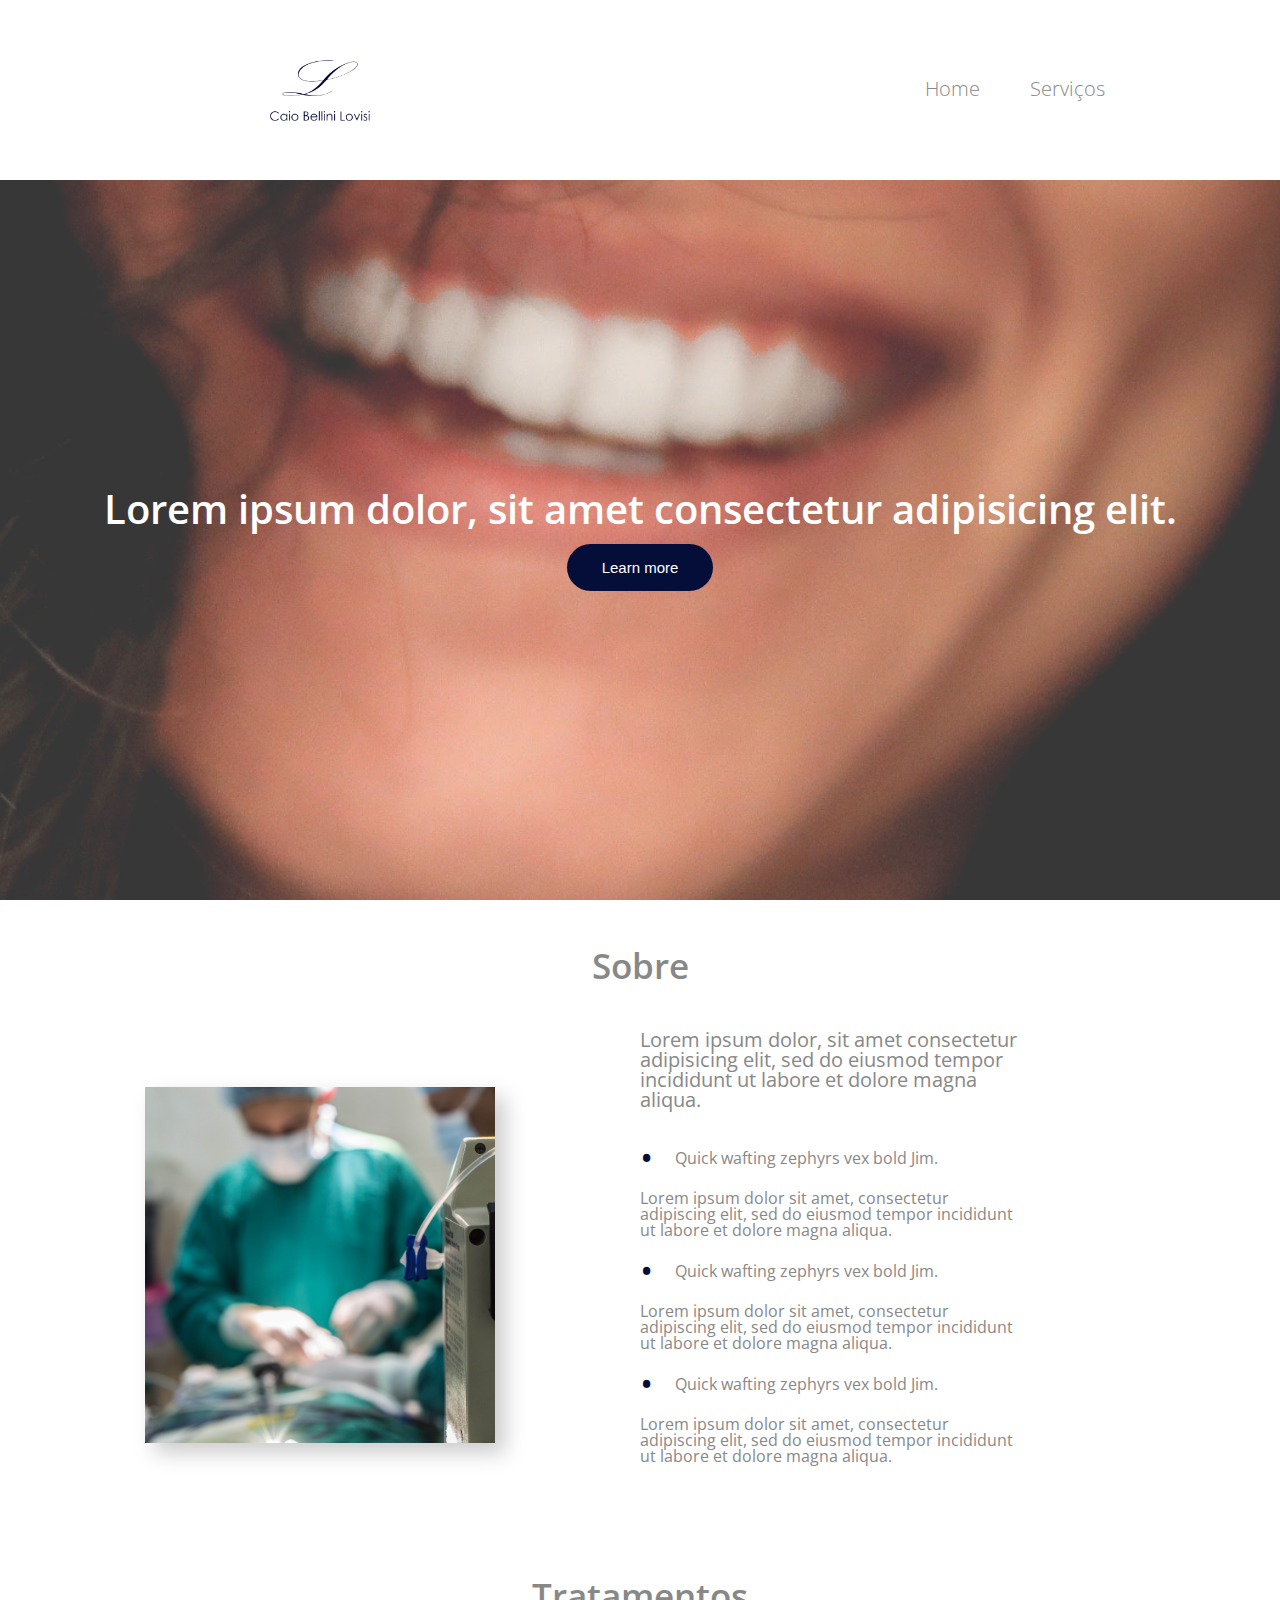
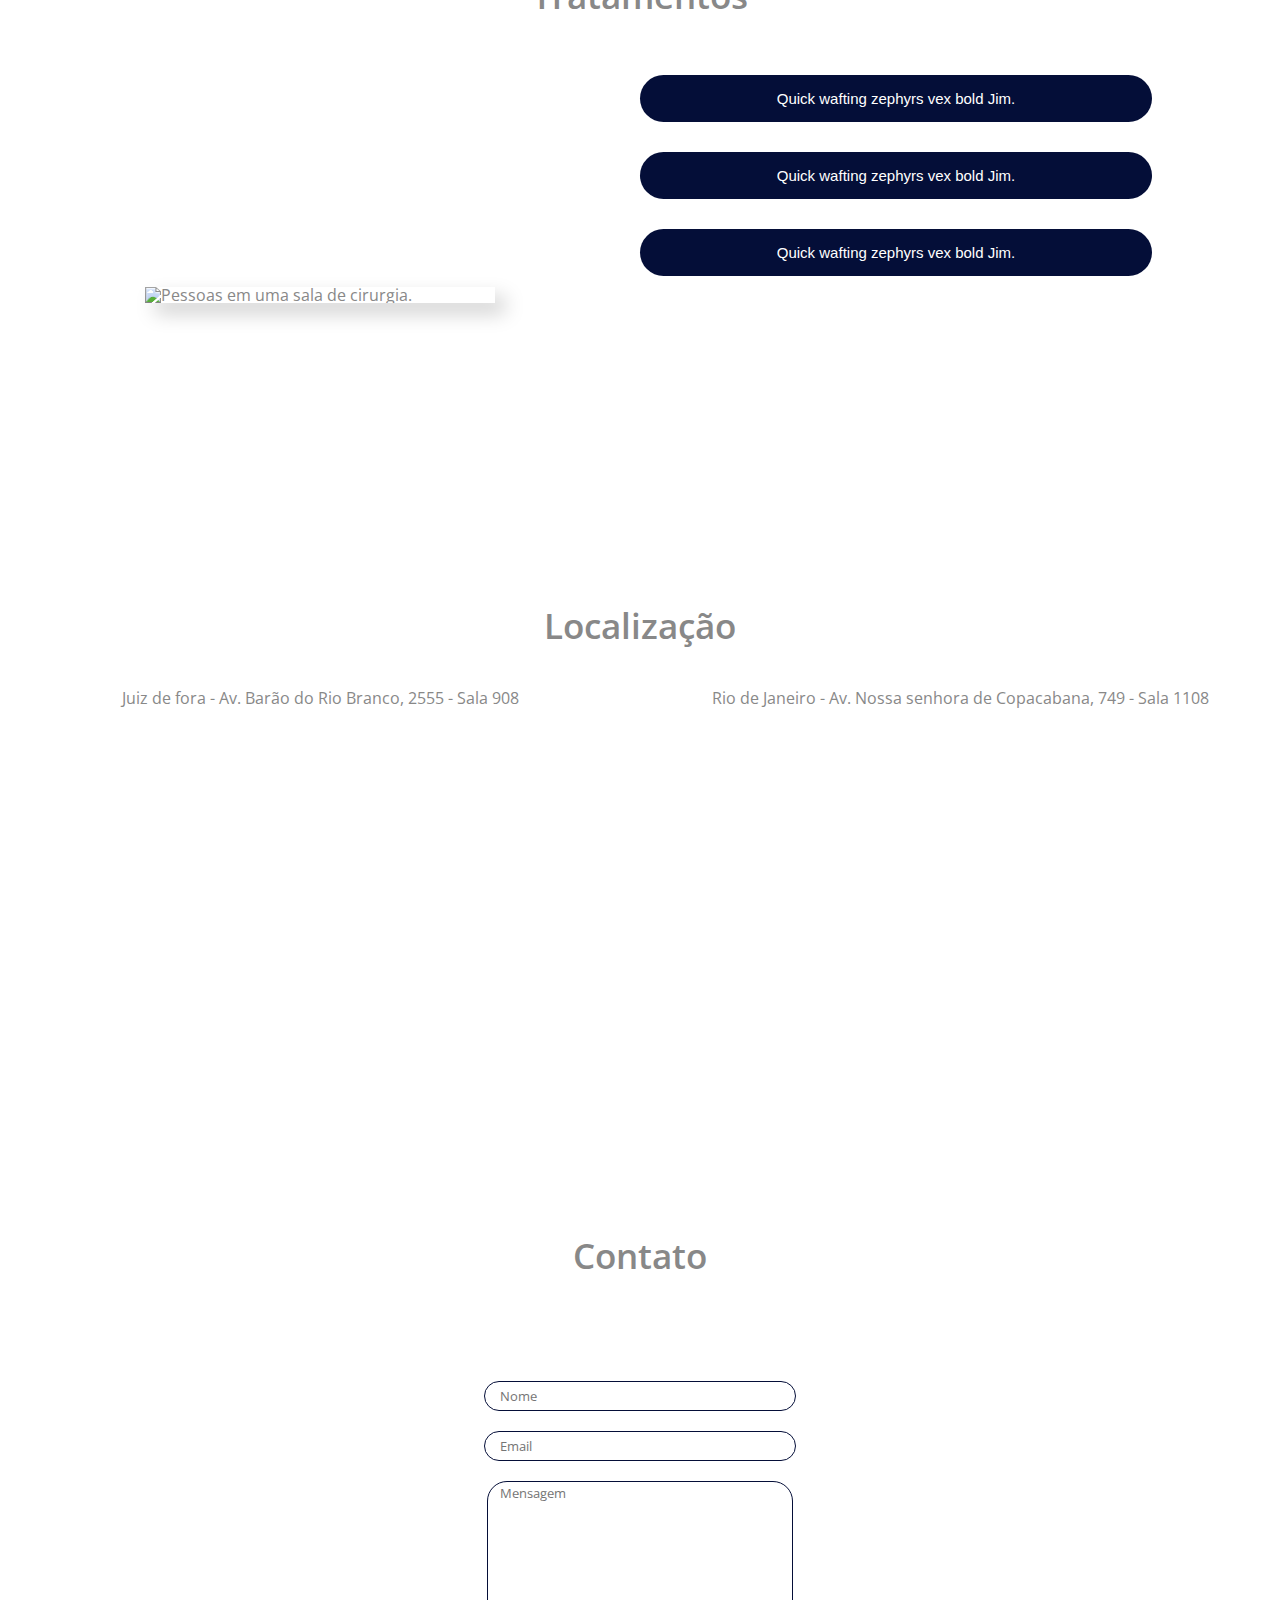
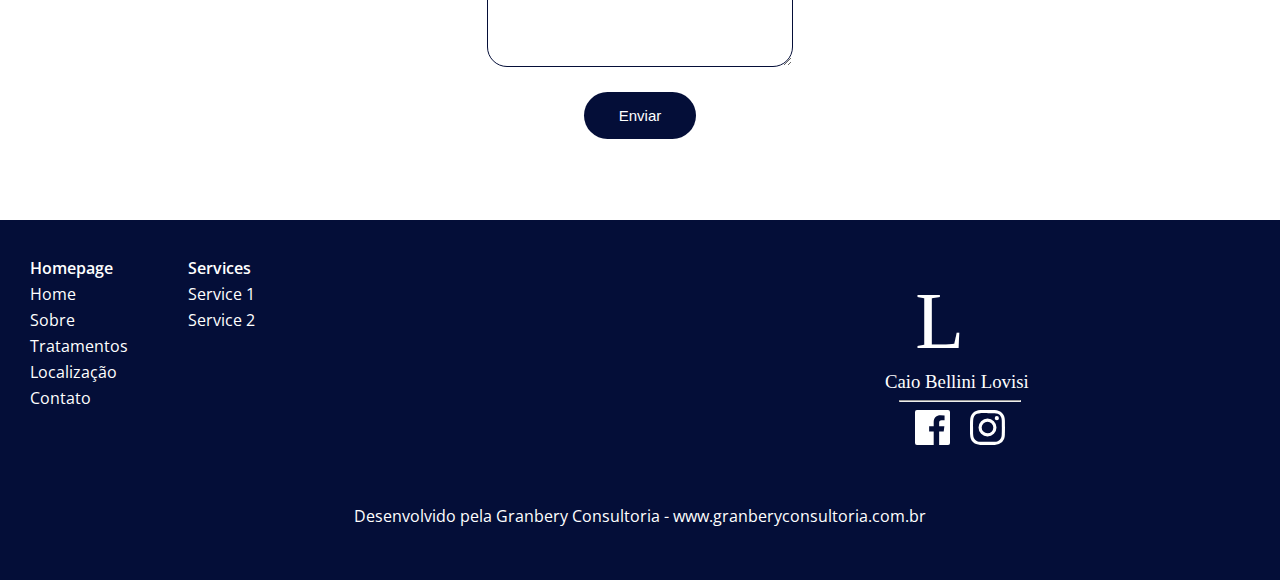
==== commit 0c432970: "Mudanças para acrescentar link" ====
--- a/index.html
+++ b/index.html
@@ -5,7 +5,7 @@
     <meta charset="UTF-8">
     <meta name="viewport" content="width=device-width, initial-scale=1.0">
     <meta http-equiv="X-UA-Compatible" content="ie=edge">
-    <link rel="stylesheet" href="style.css">
+    <link rel="stylesheet" href="./css/homepage.css">
     <link href="https://fonts.googleapis.com/css?family=Open+Sans:300,400,600" rel="stylesheet">
     <title>Caio Lovisi</title>
 </head>
@@ -19,8 +19,12 @@
                     src="./assets/hamburger-menu.svg" alt="Menu hamburger"></a>
             <ul class="navbarbox-ulbox" id="nav">
                 <a class="navbarbox-toggle close" href="#">×</a>
-                <li class="navbarbox-li">Home</li>
-                <li class="navbarbox-li">Serviços</li>
+                <a href="#">
+                    <li class="navbarbox-li">Home</li>
+                </a>
+                <a href="services.html">
+                    <li class="navbarbox-li">Serviços</li>
+                </a>
             </ul>
         </nav>
         <div class="heroimagebox">
@@ -54,10 +58,18 @@
             <h1 class="title-h1 treatmentbox-h1">Tratamentos</h1>
             <img class="treatmentbox-img img" src="./assets/treatment-image.svg" alt="Pessoas em uma sala de cirurgia.">
             <div class="treatmentbox-buttonbox">
-                <button class="main-button treatmentbox-button">Quick wafting zephyrs vex bold Jim.</button>
-                <button class="main-button treatmentbox-button">Quick wafting zephyrs vex bold Jim.</button>
-                <button class="main-button treatmentbox-button">Quick wafting zephyrs vex bold Jim.</button>
-                <button class="main-button treatmentbox-button">Quick wafting zephyrs vex bold Jim.</button>
+                <button class="main-button treatmentbox-button"><a class="treatmentbox-button-a"
+                        href="services.html#service1">Quick wafting zephyrs
+                        vex bold
+                        Jim.</a></button>
+                <button class="main-button treatmentbox-button"><a class="treatmentbox-button-a"
+                        href="services.html#service2">Quick wafting zephyrs
+                        vex bold
+                        Jim.</a></button>
+                <button class="main-button treatmentbox-button"><a class="treatmentbox-button-a"
+                        href="services.html#service3">Quick wafting zephyrs
+                        vex bold
+                        Jim.</a></button>
             </div>
         </section>
         <section class="localbox">
--- a/css/homepage.css
+++ b/css/homepage.css
@@ -0,0 +1,256 @@
+@import './reset.css';
+@import './main.css';
+
+body {
+    height: 100%;
+    width: 100%;
+    display: grid;
+    grid-template-columns: 1fr;
+    grid-template-rows: 100vh 280vh 40vh;
+    grid-template-areas: 
+    "headerbox"
+    "mainbox"
+    "footerbox"; 
+    font-family: var(--font-family);
+    color: var(--font-color);
+}
+
+@media only screen and (max-width: 576px) {
+    body {
+        grid-template-rows: 100vh 500vh 80vh;
+    }
+}
+
+.mainbox {
+    height: 100%;
+    grid-area: mainbox;
+    display: grid;
+    grid-template-columns: 1fr;
+    grid-template-rows: 1fr 1fr 1fr 1fr;
+    grid-template-areas: 
+    "aboutbox"
+    "treatmentbox"
+    "localbox"
+    "contactbox";
+}
+
+
+@media only screen and (max-width: 576px) { 
+    .mainbox {
+        grid-template-rows: 3fr 3fr 3fr 1fr;
+    }
+}
+
+.aboutbox {
+    grid-area: aboutbox;
+    display: grid;
+    grid-template-columns: 1fr 1fr; 
+    grid-template-rows: 1fr 5fr;
+    grid-template-areas: 
+    "aboutbox-title aboutbox-title"
+    "aboutbox-image aboutbox-textbox";
+}
+
+.aboutbox-h1 {
+    grid-area: aboutbox-title;
+}
+
+.aboutbox-img {
+    grid-area: aboutbox-image;
+}
+.img {
+    width: 350px;
+    display: flex;
+    align-self: center;
+    justify-self: center;
+    box-shadow: 10px 10px 20px var(--shadow-color);
+}
+
+.textbox {
+    width: 60%;
+    grid-area: aboutbox-textbox;
+    display: flex;
+    align-content: center;
+    justify-items: center;
+    flex-direction: column;
+}
+.textbox-h2 {
+    font-size: 20px;
+    margin: 15px 0px;
+}
+
+.textbox-ul {
+    display: flex;
+    align-content: center;
+    justify-items: center;
+    flex-direction: column;
+    list-style: none;
+}
+.textbox-li {
+    margin: 15px 0px;
+    display: flex;
+    align-items: center;
+    justify-self: flex-end;
+}
+.textbox-li::before {
+    content: "•";
+    width: 1em;
+    font-size: 35px;
+    color: var(--main-color);
+}
+
+@media only screen and (max-width: 576px) { 
+    .aboutbox {
+        grid-template-columns: 1fr;
+        grid-template-rows: 1fr 3fr 3fr;
+        grid-template-areas: 
+        "aboutbox-title"
+        "aboutbox-image"
+        "aboutbox-textbox";
+    }
+    .textbox {
+        width: auto;
+        margin: 0px 30px;
+    }
+}
+section {
+    margin: 15px 0px;
+}
+
+.treatmentbox {
+    grid-area: treatmentbox;
+    display: grid;
+    grid-template-columns: 1fr 1fr; 
+    grid-template-rows: 1fr 5fr;
+    grid-template-areas: 
+    "treatmentbox-title treatmentbox-title"
+    "treatmentbox-img treatmentbox-buttonbox";
+}
+
+.treatmentbox-h1 {
+    grid-area: treatmentbox-title;
+}
+
+.treatmentbox-img {
+    grid-area: treatmentbox-img;
+}
+
+.treatmentbox-buttonbox {
+    margin-top: 15px;
+    grid-area: treatmentbox-buttonbox;
+    display: flex;
+    justify-content: flex-start;
+    align-items: flex-start;
+    flex-direction: column;
+}
+.treatmentbox-button{
+    margin: 15px 0px;
+    width: 80%;
+}
+
+.treatmentbox-button-a {
+    color: var(--contrast-color-dark-bg)
+}
+@media only screen and (max-width: 576px) { 
+    .treatmentbox {
+        grid-template-columns: 1fr ; 
+        grid-template-rows: 1fr 3fr 3fr;
+        grid-template-areas: 
+        "treatmentbox-title"
+        "treatmentbox-img"
+        "treatmentbox-buttonbox";
+    }
+    .treatmentbox-buttonbox {
+        justify-content: center;
+        align-items: center;
+    }
+    .treatmentbox-button {
+        width: auto;
+    }
+}
+.localbox {
+    grid-area: localbox;
+    display: grid;
+    grid-template-columns: 1fr 1fr;
+    grid-template-rows: 1fr 5fr;
+    grid-template-areas: 
+    "localbox-title localbox-title"
+    "localbox-jf localbox-rj";
+}
+@media only screen and (max-width: 576px) { 
+    .localbox {
+        grid-template-columns: 1fr ;
+        grid-template-rows: 1fr 3fr 3fr;
+        grid-template-areas: 
+        "localbox-title"
+        "localbox-jf"
+        "localbox-rj";
+    }
+    .map-title {
+        margin: 45px;
+        text-align: center;
+    }
+}
+
+
+.localbox-h1 {
+    grid-area: localbox-title;
+}
+
+.jfbox {
+    grid-area: localbox-jf;
+    display: flex;
+    align-items: center;
+    justify-content: center;
+    flex-direction: column;
+}
+
+.localbox-map {
+    width: 80%;
+    height: 100%;
+}
+
+.map-title {
+    margin: 15px 0px;
+}
+
+.rjbox {
+    grid-area: localbox-rj;
+    display: flex;
+    align-items: center;
+    justify-content: center;
+    flex-direction: column;
+}
+
+.contactbox {
+    grid-area: contactbox;
+    display: grid;
+    grid-template-columns: 1fr;
+    grid-template-rows: 1fr 5fr;
+    grid-template-areas: 
+    "contactbox-title"
+    "contactbox-form";
+}
+.contactbox-h1 {
+    grid-area: contactbox-title;
+}
+
+.contactbox-form {
+    grid-area: contactbox-form;
+    display: flex;
+    justify-content: center;
+    align-items: center;
+    flex-direction: column;
+}
+.contactbox-input {
+    padding: 5px;
+}
+.contactbox-input, .contactbox-textarea {
+    margin: 10px 0px;
+    width: 300px;
+    border-radius: 20px;
+    border: 1px solid var(--main-color);
+    text-indent: 10px;
+    outline: none;
+    font-family: var(--font-family);
+}
